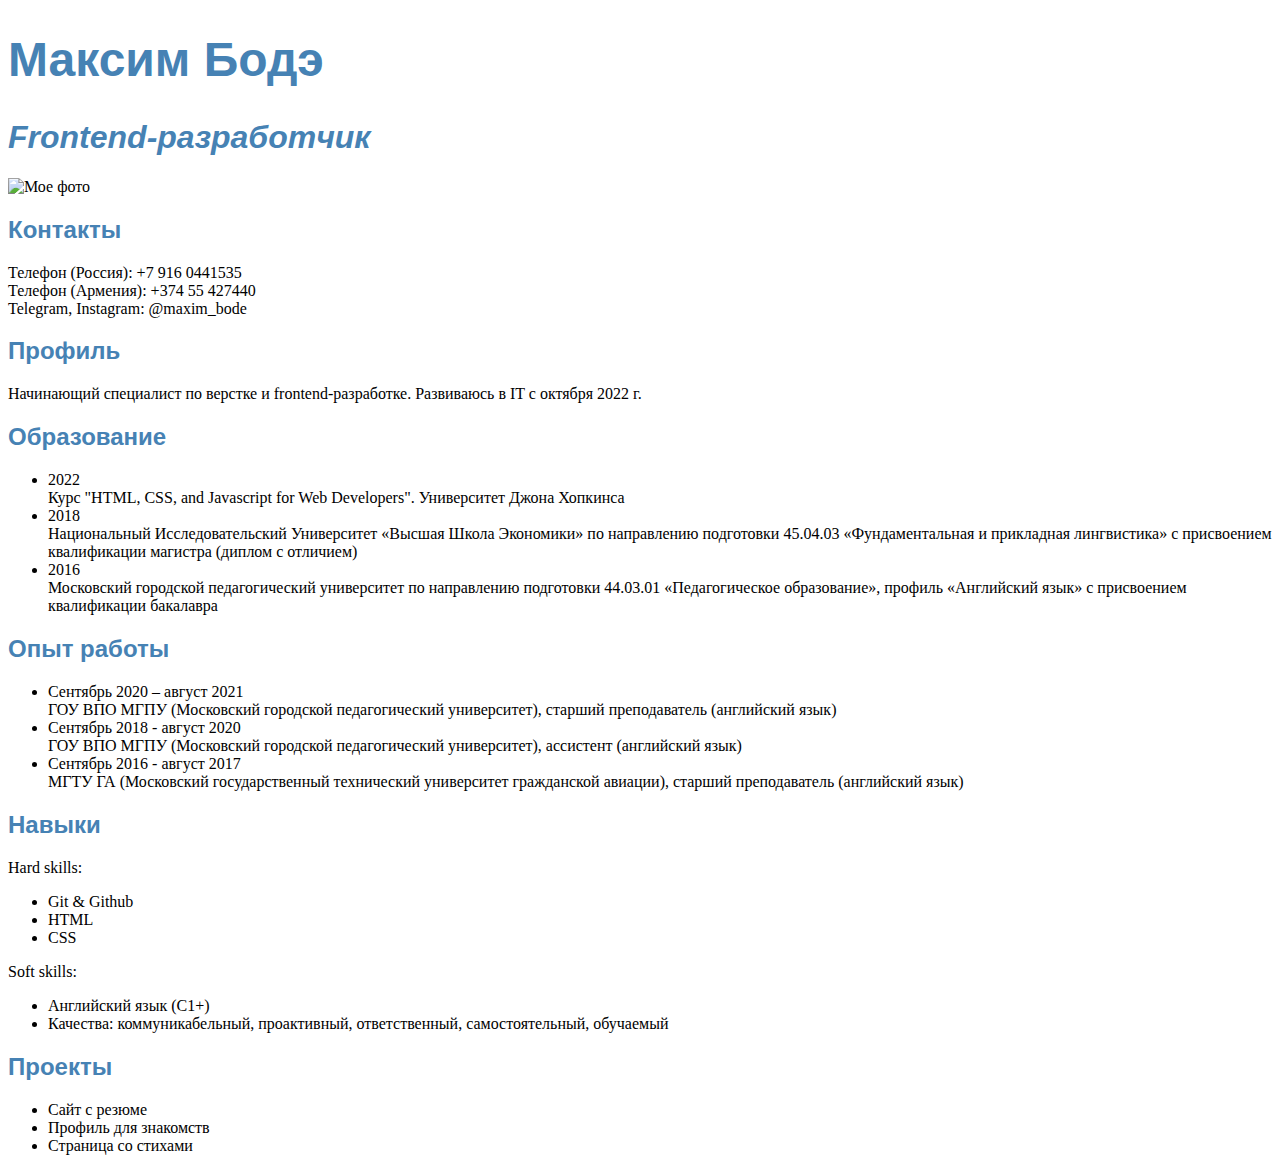
==== cv_programmer.html @ 73f69bbd "avatar.png" ====
<!DOCTYPE html>
<html lang="ru">
<head>
  <meta charset="utf-8">
  <title>CV: frontend developer</title>
  <link href="style.css" rel="stylesheet">
</head>

<body>
<h1 id="name">Максим Бодэ</h1>
<h1 id="job">Frontend-разработчик</h1>

<img
  src="avatar.png"
  alt="Мое фото"
  width="200"
  height="200">

<h2>Контакты</h2>
<p>
  Телефон (Россия): +7 916 0441535 <br>
  Телефон (Армения): +374 55 427440 <br>
  Telegram, Instagram: @maxim_bode
</p>

<h2>Профиль</h2>
<p>Начинающий специалист по верстке и frontend-разработке. Развиваюсь в IT с октября 2022 г.
</p>

<h2>Образование</h2>
<p>
  <ul>
<li>2022<br>
Курс "HTML, CSS, and Javascript for Web Developers". Университет Джона Хопкинса</li>

<li>2018<br>
Национальный Исследовательский Университет «Высшая Школа Экономики» по направлению подготовки 45.04.03 «Фундаментальная и прикладная лингвистика» с присвоением квалификации магистра (диплом с отличием)</li>

<li>2016<br>
Московский городской педагогический университет по направлению подготовки 44.03.01 «Педагогическое образование», профиль «Английский язык» с присвоением квалификации бакалавра</li>
  </ul>
</p>

<h2>Опыт работы</h2>
<p>
  <ul>
    <li>Сентябрь 2020 – август 2021<br>
    ГОУ ВПО МГПУ (Московский городской педагогический университет), старший преподаватель (английский язык)</li>

    <li>Сентябрь 2018 - август 2020<br>
    ГОУ ВПО МГПУ (Московский городской педагогический университет), ассистент (английский язык)</li>

    <li>Сентябрь 2016 - август 2017<br>
    МГТУ ГА (Московский государственный технический университет гражданской авиации), старший преподаватель (английский язык)</li>
  </ul>
</p>

<h2>Навыки</h2>
<p>
  Hard skills:
  <ul>
    <li>Git & Github</li>
    <li>HTML</li>
    <li>CSS</li>
  </ul>
</p>
<p>
  Soft skills:
    <ul>
    <li>Английский язык (C1+)</li>
    <li>Качества: коммуникабельный, проактивный, ответственный, самостоятельный, обучаемый</li>
  </ul>
</p>

<h2>Проекты</h2>
<p>
  <ul>
    <li>Сайт с резюме</li>
    <li>Профиль для знакомств</li>
    <li>Страница со стихами</li>
  </ul>
</p>

</body>
</html>
---- style.css ----
h1, h2 {
    font-family: Arial;
    color: steelblue;
}

p {
	font-family: Roboto;
}

#name {
	font-size: 3em;
}

#job {
	font-size: 2em;
	font-style:  italic;
}
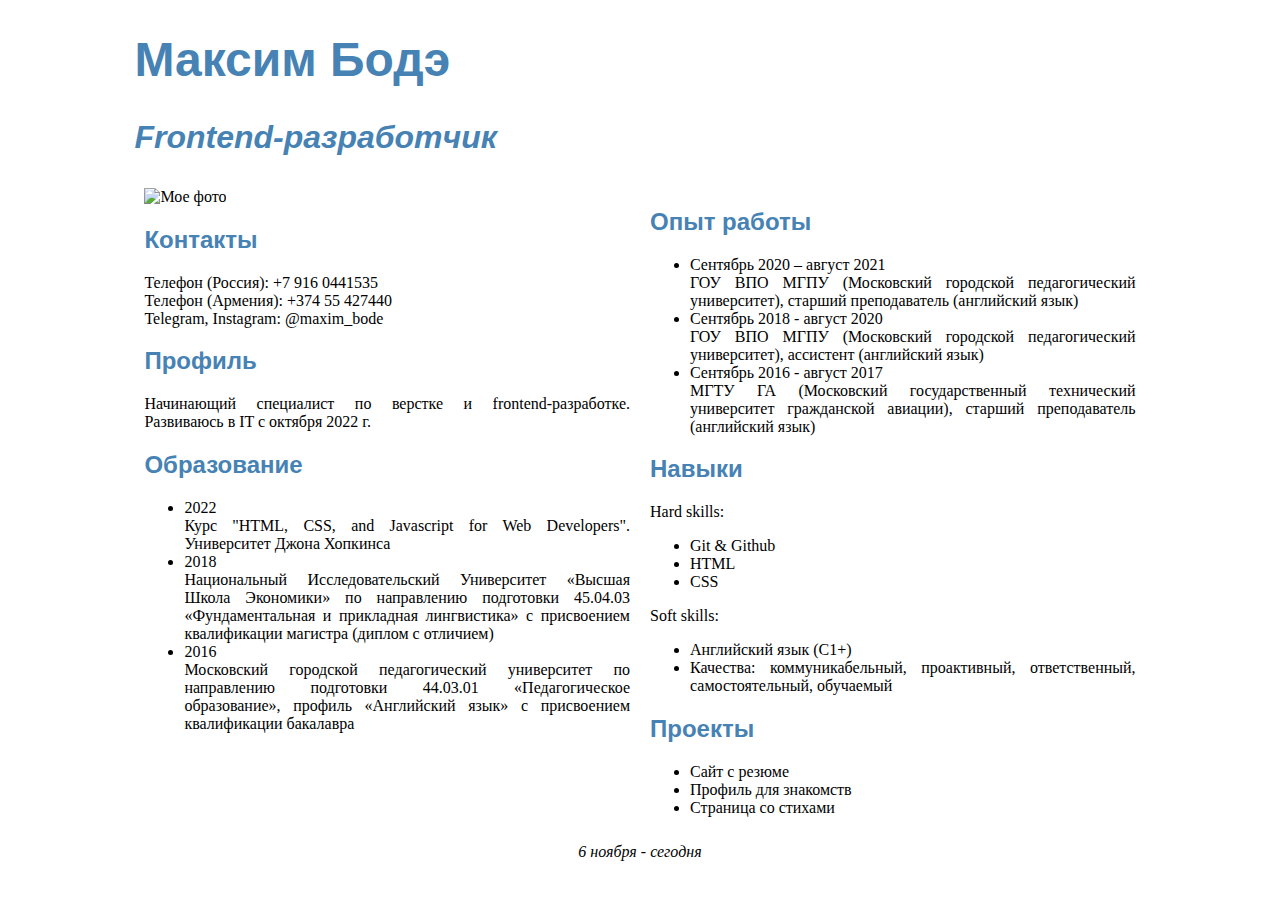
==== commit 5f545334: "avatar.png" ====
--- a/cv_programmer.html
+++ b/cv_programmer.html
@@ -2,84 +2,101 @@
 <html lang="ru">
 <head>
   <meta charset="utf-8">
+  <meta name = "viewport" content="width-device-width, initial-scale=1.0">
   <title>CV: frontend developer</title>
   <link href="style.css" rel="stylesheet">
+  <script src="script.js" crossorigin="anonymous"></script>
 </head>
 
 <body>
-<h1 id="name">Максим Бодэ</h1>
-<h1 id="job">Frontend-разработчик</h1>
+  <nav class="navbar">
+  </nav>
 
-<img
-  src="avatar.png"
-  alt="Мое фото"
-  width="200"
-  height="200">
+<div class="content">
+  <h1 id="name">Максим Бодэ</h1>
+  <h1 id="job">Frontend-разработчик</h1>
 
-<h2>Контакты</h2>
-<p>
-  Телефон (Россия): +7 916 0441535 <br>
-  Телефон (Армения): +374 55 427440 <br>
-  Telegram, Instagram: @maxim_bode
-</p>
+  <div class="table">
+    <div class="columns">
+      <img
+        src="avatar.png"
+        alt="Мое фото"
+        width="200"
+        height="200">
 
-<h2>Профиль</h2>
-<p>Начинающий специалист по верстке и frontend-разработке. Развиваюсь в IT с октября 2022 г.
-</p>
+      <h2>Контакты</h2>
+      <p>
+        Телефон (Россия): +7 916 0441535 <br>
+        Телефон (Армения): +374 55 427440 <br>
+        Telegram, Instagram: @maxim_bode
+      </p>
 
-<h2>Образование</h2>
-<p>
-  <ul>
-<li>2022<br>
-Курс "HTML, CSS, and Javascript for Web Developers". Университет Джона Хопкинса</li>
+      <h2>Профиль</h2>
+      <p>Начинающий специалист по верстке и frontend-разработке. Развиваюсь в IT с октября 2022 г.
+      </p>
 
-<li>2018<br>
-Национальный Исследовательский Университет «Высшая Школа Экономики» по направлению подготовки 45.04.03 «Фундаментальная и прикладная лингвистика» с присвоением квалификации магистра (диплом с отличием)</li>
+      <h2>Образование</h2>
+      <div>
+        <ul>
+          <li>2022<br>
+          Курс "HTML, CSS, and Javascript for Web Developers". Университет Джона Хопкинса</li>
 
-<li>2016<br>
-Московский городской педагогический университет по направлению подготовки 44.03.01 «Педагогическое образование», профиль «Английский язык» с присвоением квалификации бакалавра</li>
-  </ul>
-</p>
+          <li>2018<br>
+          Национальный Исследовательский Университет «Высшая Школа Экономики» по направлению подготовки 45.04.03 «Фундаментальная и прикладная лингвистика» с присвоением квалификации магистра (диплом с отличием)</li>
 
-<h2>Опыт работы</h2>
-<p>
-  <ul>
-    <li>Сентябрь 2020 – август 2021<br>
-    ГОУ ВПО МГПУ (Московский городской педагогический университет), старший преподаватель (английский язык)</li>
+          <li>2016<br>
+          Московский городской педагогический университет по направлению подготовки 44.03.01 «Педагогическое образование», профиль «Английский язык» с присвоением квалификации бакалавра</li>
+        </ul>
+      </div>
+    </div>
 
-    <li>Сентябрь 2018 - август 2020<br>
-    ГОУ ВПО МГПУ (Московский городской педагогический университет), ассистент (английский язык)</li>
+    <div class="columns">
+      <h2>Опыт работы</h2>
+      <div>
+        <ul>
+          <li>Сентябрь 2020 – август 2021<br>
+          ГОУ ВПО МГПУ (Московский городской педагогический университет), старший преподаватель (английский язык)</li>
 
-    <li>Сентябрь 2016 - август 2017<br>
-    МГТУ ГА (Московский государственный технический университет гражданской авиации), старший преподаватель (английский язык)</li>
-  </ul>
-</p>
+          <li>Сентябрь 2018 - август 2020<br>
+          ГОУ ВПО МГПУ (Московский городской педагогический университет), ассистент (английский язык)</li>
 
-<h2>Навыки</h2>
-<p>
-  Hard skills:
-  <ul>
-    <li>Git & Github</li>
-    <li>HTML</li>
-    <li>CSS</li>
-  </ul>
-</p>
-<p>
-  Soft skills:
-    <ul>
-    <li>Английский язык (C1+)</li>
-    <li>Качества: коммуникабельный, проактивный, ответственный, самостоятельный, обучаемый</li>
-  </ul>
-</p>
+          <li>Сентябрь 2016 - август 2017<br>
+          МГТУ ГА (Московский государственный технический университет гражданской авиации), старший преподаватель (английский язык)</li>
+        </ul>
+      </div>
 
-<h2>Проекты</h2>
-<p>
-  <ul>
-    <li>Сайт с резюме</li>
-    <li>Профиль для знакомств</li>
-    <li>Страница со стихами</li>
-  </ul>
-</p>
+      <h2>Навыки</h2>
+      <div>
+        Hard skills:
+        <ul>
+          <li>Git & Github</li>
+          <li>HTML</li>
+          <li>CSS</li>
+        </ul>
+      </div>
+      <div>
+        Soft skills:
+        <ul>
+          <li>Английский язык (C1+)</li>
+          <li>Качества: коммуникабельный, проактивный, ответственный, самостоятельный, обучаемый</li>
+        </ul>
+      </div>
+
+      <h2>Проекты</h2>
+      <div>
+        <ul>
+          <li>Сайт с резюме</li>
+          <li>Профиль для знакомств</li>
+          <li>Страница со стихами</li>
+        </ul>
+      </div>
+    </div> <!--див column-->
+  </div> <!--див table-->
+
+    <p style="font-style: italic; width: 100%; margin: 0px; text-align: center;">
+    6 ноября - сегодня
+
+</div> <!--див content-->
 
 </body>
 </html>
--- a/style.css
+++ b/style.css
@@ -1,17 +1,62 @@
-h1, h2 {
-    font-family: Arial;
-    color: steelblue;
-}
+/*layout styling*/
 
-p {
-	font-family: Roboto;
-}
+		* {
+			box-sizing: border-box;
+		}
 
-#name {
-	font-size: 3em;
-}
 
-#job {
-	font-size: 2em;
-	font-style:  italic;
-}+		div.content{         /*добавление этого дива убивает автопереносы слов при сжатии окна*/
+			width:80%;
+		  margin-right: auto;
+		  margin-left:  auto;
+		}
+
+
+		.columns {
+			float: left;
+			width: 50%;     /*почему бордербокс не контроллит пэддинг*/
+			padding: 10px;
+
+		}
+
+		/* :after - псевдо элемент и селектор. Задает свойства, которые появятся после выбранного элемента*/
+
+		.table:after {
+			content: "";
+			display: flex;                           /*нет разницы с flex и grid, ?*/
+			clear: both;
+		}
+
+
+		@media screen and (max-width: 1080px) {
+			.columns {
+				width:100%;
+			}
+			.content {
+				width:100%;
+			}
+		}
+
+/*font styling*/
+
+		* {
+			text-align: justify;
+		  text-justify: inter-word;
+		}
+
+		h1, h2 {
+		    font-family: Arial;
+		    color: steelblue;
+		}
+
+		#name {
+			font-size: 3em;
+		}
+
+		#job {
+			font-size: 2em;
+			font-style:  italic;
+		}
+
+/*background styling*/
+		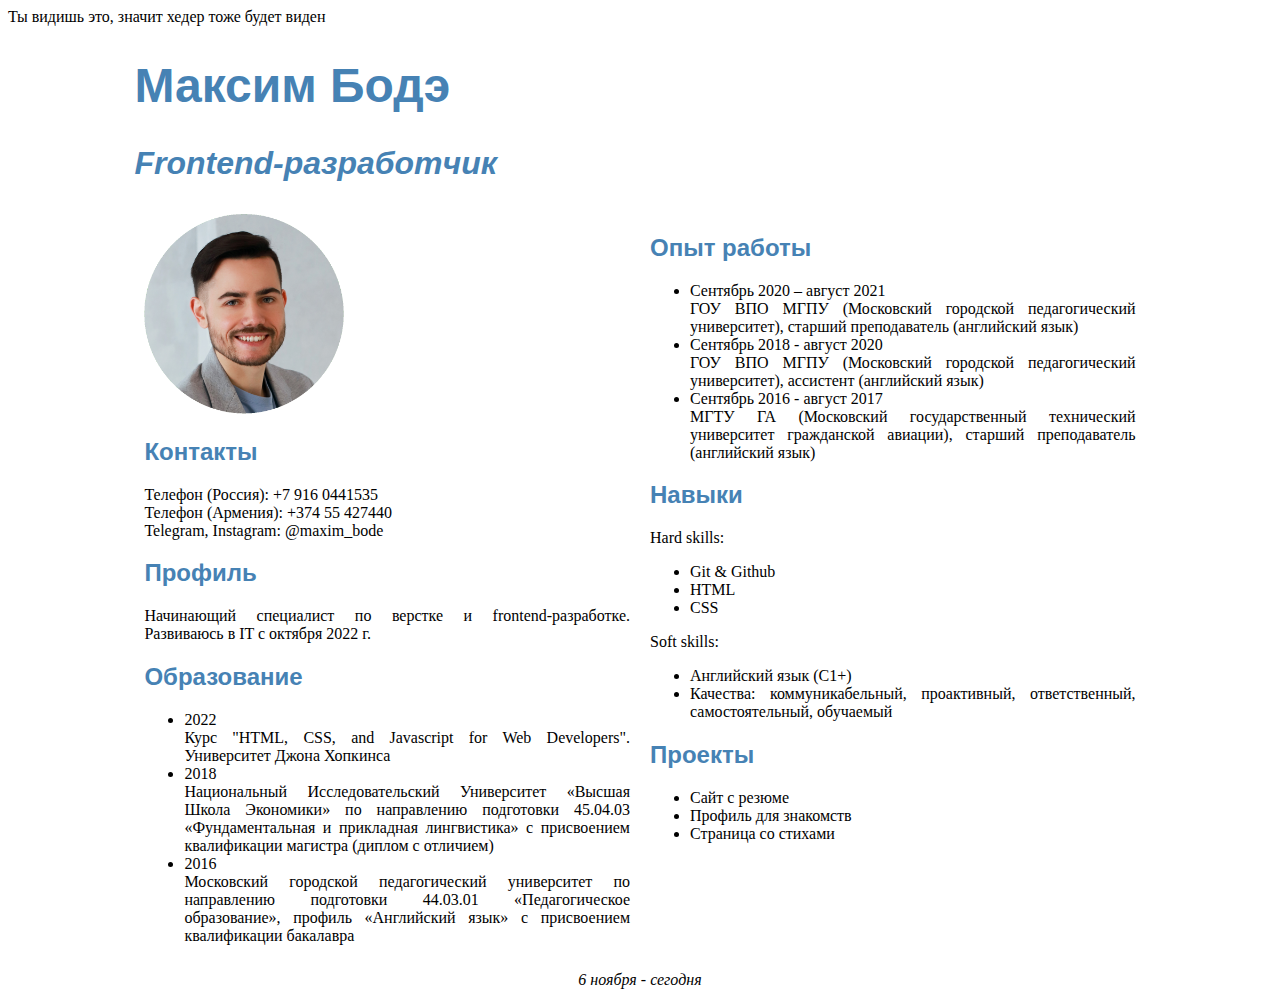
==== commit e7be38f3: "poh" ====
--- a/cv_programmer.html
+++ b/cv_programmer.html
@@ -5,12 +5,12 @@
   <meta name = "viewport" content="width-device-width, initial-scale=1.0">
   <title>CV: frontend developer</title>
   <link href="style.css" rel="stylesheet">
-  <script src="script.js" crossorigin="anonymous"></script>
 </head>
 
 <body>
   <nav class="navbar">
   </nav>
+<script src="script.js" crossorigin="anonymous"></script>
 
 <div class="content">
   <h1 id="name">Максим Бодэ</h1>
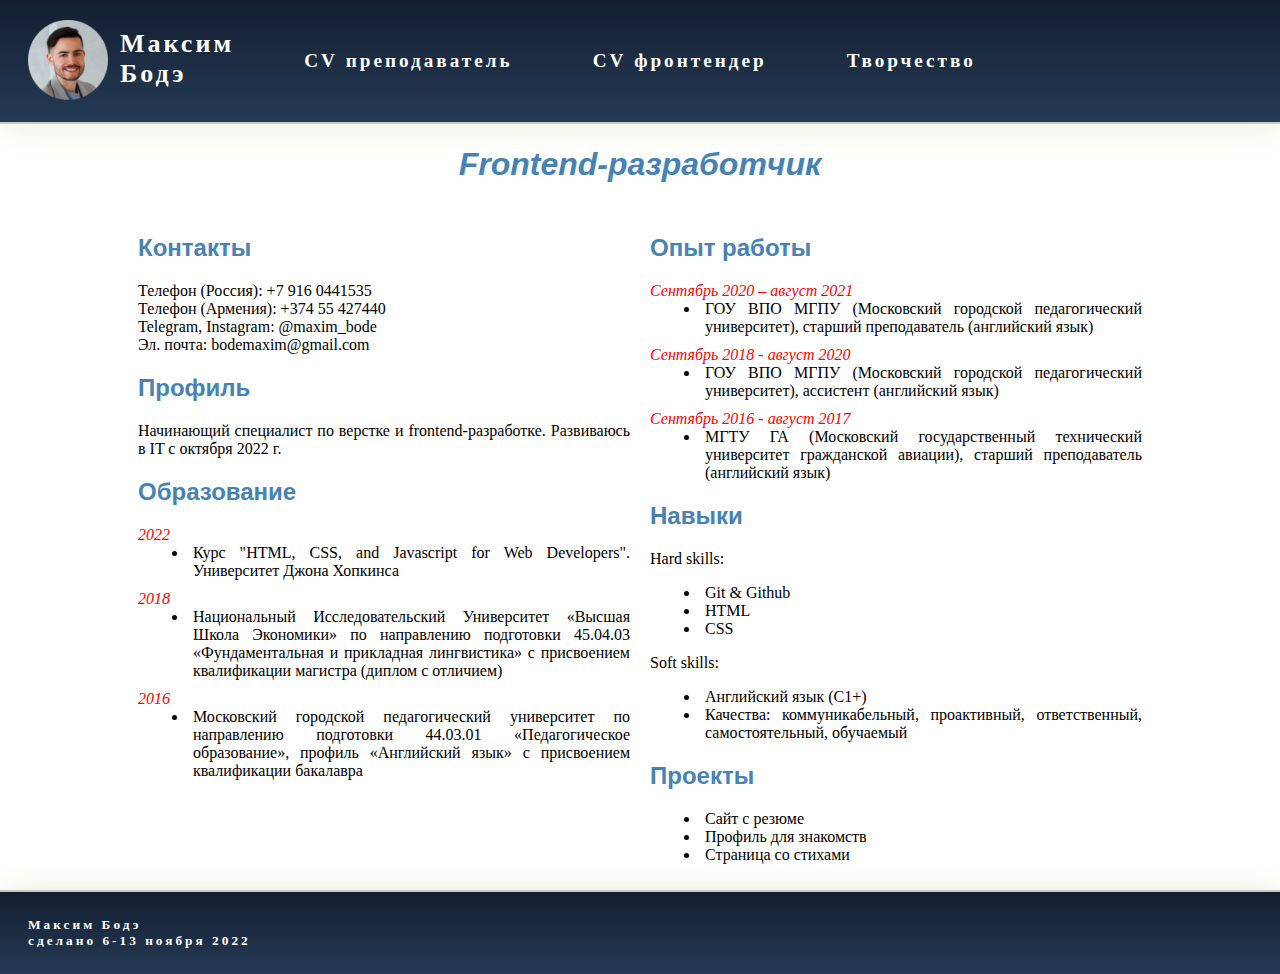
==== commit 3307d734: "commit 12 nov" ====
--- a/cv_programmer.html
+++ b/cv_programmer.html
@@ -9,26 +9,35 @@
 
 <body>
   <nav class="navbar">
+    <img class="navpic"
+        src="avatar.png"
+        alt="Мое фото"
+        width="80"
+        height="80">
+    <p class="navname">Максим<br>Бодэ</p>
+    <div class="navlist">
+      <ul class="navlist">
+        <li><a href="cv_teacher.html">CV&nbsp;преподаватель</a></li>
+        <li><a href="cv_programmer.html">CV&nbsp;фронтендер</a></li>
+        <li><a href="art.html">Творчество</a></li>
+      </ul>
+    </div>
   </nav>
-<script src="script.js" crossorigin="anonymous"></script>
+
+<!--<script src="script.js" crossorigin="anonymous"></script> это код, который связывает файл script.js с текущим файлом, и позволяет импортировать html для хедера из другого файла-->
 
 <div class="content">
-  <h1 id="name">Максим Бодэ</h1>
+<!--  <h1 id="name">Максим Бодэ</h1> -->
   <h1 id="job">Frontend-разработчик</h1>
 
   <div class="table">
     <div class="columns">
-      <img
-        src="avatar.png"
-        alt="Мое фото"
-        width="200"
-        height="200">
-
       <h2>Контакты</h2>
       <p>
         Телефон (Россия): +7 916 0441535 <br>
         Телефон (Армения): +374 55 427440 <br>
-        Telegram, Instagram: @maxim_bode
+        Telegram, Instagram: @maxim_bode <br>
+        Эл. почта: bodemaxim@gmail.com
       </p>
 
       <h2>Профиль</h2>
@@ -36,67 +45,86 @@
       </p>
 
       <h2>Образование</h2>
-      <div>
-        <ul>
-          <li>2022<br>
-          Курс "HTML, CSS, and Javascript for Web Developers". Университет Джона Хопкинса</li>
+      
+      <ul>
+        <li class="year">2022
+          <ul>
+            <li class="accomplishment">Курс "HTML, CSS, and Javascript for Web Developers". Университет Джона Хопкинса</li>
+          </ul>
+        </li>
 
-          <li>2018<br>
-          Национальный Исследовательский Университет «Высшая Школа Экономики» по направлению подготовки 45.04.03 «Фундаментальная и прикладная лингвистика» с присвоением квалификации магистра (диплом с отличием)</li>
+        <li class="year">2018
+          <ul>
+            <li class="accomplishment">Национальный Исследовательский Университет «Высшая Школа Экономики» по направлению подготовки 45.04.03 «Фундаментальная и прикладная лингвистика» с присвоением квалификации магистра (диплом с отличием)</li>
+          </ul>
+        </li>
 
-          <li>2016<br>
-          Московский городской педагогический университет по направлению подготовки 44.03.01 «Педагогическое образование», профиль «Английский язык» с присвоением квалификации бакалавра</li>
-        </ul>
-      </div>
+        <li class="year">2016
+          <ul>
+            <li class="accomplishment">Московский городской педагогический университет по направлению подготовки 44.03.01 «Педагогическое образование», профиль «Английский язык» с присвоением квалификации бакалавра</li>
+          </ul>
+        </li>
+      </ul>
     </div>
 
     <div class="columns">
       <h2>Опыт работы</h2>
-      <div>
-        <ul>
-          <li>Сентябрь 2020 – август 2021<br>
-          ГОУ ВПО МГПУ (Московский городской педагогический университет), старший преподаватель (английский язык)</li>
+      
+      <ul>
+        <li class="year">Сентябрь 2020 – август 2021
+          <ul>
+            <li class="accomplishment">ГОУ ВПО МГПУ (Московский городской педагогический университет), старший преподаватель (английский язык)</li>
+          </ul>
+        </li>
 
-          <li>Сентябрь 2018 - август 2020<br>
-          ГОУ ВПО МГПУ (Московский городской педагогический университет), ассистент (английский язык)</li>
+        <li class="year">Сентябрь 2018 - август 2020
+          <ul>
+            <li class="accomplishment">ГОУ ВПО МГПУ (Московский городской педагогический университет), ассистент (английский язык)</li>
+          </ul>
+        </li>
 
-          <li>Сентябрь 2016 - август 2017<br>
-          МГТУ ГА (Московский государственный технический университет гражданской авиации), старший преподаватель (английский язык)</li>
-        </ul>
-      </div>
-
+        <li class="year">Сентябрь 2016 - август 2017
+          <ul>
+            <li class="accomplishment">МГТУ ГА (Московский государственный технический университет гражданской авиации), старший преподаватель (английский язык)</li>
+          </ul>
+        </li>
+      </ul>
+      
       <h2>Навыки</h2>
       <div>
         Hard skills:
         <ul>
-          <li>Git & Github</li>
-          <li>HTML</li>
-          <li>CSS</li>
+          <li class="accomplishment">Git & Github</li>
+          <li class="accomplishment">HTML</li>
+          <li class="accomplishment">CSS</li>
         </ul>
       </div>
       <div>
         Soft skills:
         <ul>
-          <li>Английский язык (C1+)</li>
-          <li>Качества: коммуникабельный, проактивный, ответственный, самостоятельный, обучаемый</li>
+          <li class="accomplishment">Английский язык (C1+)</li>
+          <li class="accomplishment">Качества: коммуникабельный, проактивный, ответственный, самостоятельный, обучаемый</li>
         </ul>
       </div>
 
       <h2>Проекты</h2>
-      <div>
-        <ul>
-          <li>Сайт с резюме</li>
-          <li>Профиль для знакомств</li>
-          <li>Страница со стихами</li>
-        </ul>
-      </div>
+      
+      <ul>
+        <li class="accomplishment">Сайт с резюме</li>
+        <li class="accomplishment">Профиль для знакомств</li>
+        <li class="accomplishment">Страница со стихами</li>
+      </ul>
+      
     </div> <!--див column-->
   </div> <!--див table-->
+</div> <!--див content-->
 
-    <p style="font-style: italic; width: 100%; margin: 0px; text-align: center;">
-    6 ноября - сегодня
-
-</div> <!--див content-->
+<div class="footer">
+  <p>
+    Максим Бодэ<br>
+    сделано 6-13 ноября 2022
+  </p>
+</div>
 
 </body>
 </html>
--- a/style.css
+++ b/style.css
@@ -1,20 +1,77 @@
-/*layout styling*/
+/**/
+
+.navbar {
+	width: 100%;
+	background-image: linear-gradient(to bottom, #141e30, #243b55);
+	min-height: 120px;
+	justify-content: space-between;
+	border-bottom: solid 2px #c9c9bf;
+	box-shadow: 2px 2px 35px 1px #ededdd;
+	padding: 12px 28px;           /*почему этот пэддинг не переписывается последующим в .навлисте?*/
+	font-size: larger;
+	font-weight: 700;
+	letter-spacing: 3px;
+}
+
+.navlist {
+
+	display: flex;
+	list-style: none;
+	padding: 0px;
+	margin-left: auto;
+	margin-right: auto;
+	line-height: 60px;
+}
+
+.navbar .navlist a {
+	text-decoration: none;
+	color: white;
+	margin: 40px;
+}
+
+.navbar .navlist a:hover {
+	color: yellow;
+}
+
+.navpic .navname {
+	float: left;
+}
+
+.navname {
+	position: absolute;
+	top: 3px;
+	left: 120px;
+	color: white;
+	font-size: 26px;
+	font-family: Roboto;
+}
+
+.navpic {
+	position: absolute;
+	top: 20px;
+}
+
+/*main body layout styling*/
 
 		* {
 			box-sizing: border-box;
 		}
 
+		body {
+			margin: 0px;
+		}
 
-		div.content{         /*добавление этого дива убивает автопереносы слов при сжатии окна*/
+		div.content {
 			width:80%;
 		  margin-right: auto;
 		  margin-left:  auto;
+		  min-height: 500px;
 		}
 
 
 		.columns {
 			float: left;
-			width: 50%;     /*почему бордербокс не контроллит пэддинг*/
+			width: 50%;
 			padding: 10px;
 
 		}
@@ -32,7 +89,7 @@
 			.columns {
 				width:100%;
 			}
-			.content {
+			div.content {
 				width:100%;
 			}
 		}
@@ -41,13 +98,15 @@
 
 		* {
 			text-align: justify;
-		  text-justify: inter-word;
+		  	text-justify: inter-word;
 		}
 
 		h1, h2 {
 		    font-family: Arial;
 		    color: steelblue;
+		  	text-align: left;
 		}
+
 
 		#name {
 			font-size: 3em;
@@ -56,7 +115,42 @@
 		#job {
 			font-size: 2em;
 			font-style:  italic;
+			text-align: center;
 		}
 
-/*background styling*/
-		+
+li.year{
+	font-style: italic;
+	list-style-type: none;
+	color: red;
+	margin-left: -40px;
+	padding-left: 0px;
+	margin-top: 10px;
+}
+
+li.accomplishment{
+	list-style-type: disc;
+	font-style: normal;
+	color: black;
+	margin-left: 10px;
+	padding-left: 5px;
+	margin-top: 0px;
+}
+
+
+/*Footer*/
+.footer {
+	width: 100%;
+	margin-left: 0px;
+	margin-right: 0px;
+	background-image: linear-gradient(to bottom, #141e30, #243b55);
+	min-height: 40px;
+	justify-content: space-between;
+	border-top: solid 2px #c9c9bf;
+	box-shadow: 2px 2px 35px 1px #ededdd;
+	padding: 12px 28px;
+	font-size: smaller;
+	font-weight: 700;
+	letter-spacing: 3px;
+	color: white;
+}
